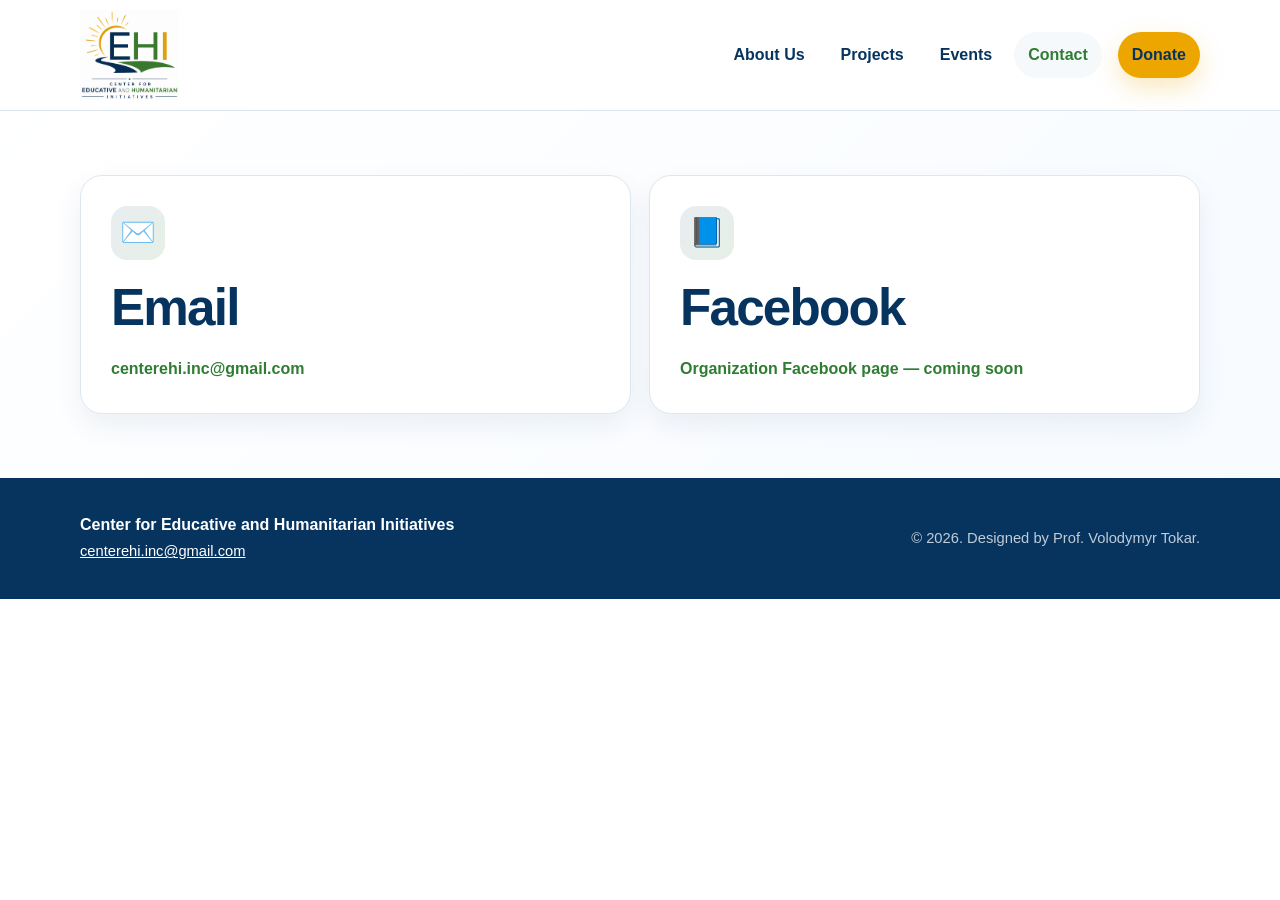
==== contact.html @ 1139d822 "Add files via upload" ====
<!doctype html>
<html lang="en">
<head>
  <meta charset="utf-8">
  <meta name="viewport" content="width=device-width, initial-scale=1">
  <meta name="description" content="Contact the Center for Educative and Humanitarian Initiatives.">
  <title>Contact | Center for Educative and Humanitarian Initiatives</title>
  <link rel="stylesheet" href="style.css">
</head>
<body>
<header class="site-header">
  <div class="container header-inner">
    <a class="brand" href="index.html" aria-label="Center for Educative and Humanitarian Initiatives home">
      <img src="assets/cehi-logo.png" alt="Center for Educative and Humanitarian Initiatives logo">
    </a>
    <button class="nav-toggle" type="button" aria-label="Open navigation" aria-expanded="false">☰</button>
    <nav class="site-nav" aria-label="Main navigation">
      <a href="index.html">About Us</a>
      <a href="projects.html">Projects</a>
      <a href="events.html">Events</a>
      <a href="contact.html" class="active">Contact</a>
      <a href="#" class="donate-button" data-placeholder="donate">Donate</a>
    </nav>
  </div>
</header>
<main>
  <section class="section"><div class="container contact-box">
    <article class="content-card">
      <div class="icon">✉️</div>
      <h1>Email</h1>
      <p><a class="info-link" href="mailto:centerehi.inc@gmail.com">centerehi.inc@gmail.com</a></p>
    </article>
    <article class="content-card">
      <div class="icon">📘</div>
      <h1>Facebook</h1>
      <p><a class="info-link" href="#" aria-label="Organization Facebook page placeholder">Organization Facebook page — coming soon</a></p>
    </article>
  </div></section>
</main>
<footer class="footer">
  <div class="container footer-inner">
    <div>
      <strong>Center for Educative and Humanitarian Initiatives</strong><br>
      <a class="small" href="mailto:centerehi.inc@gmail.com">centerehi.inc@gmail.com</a>
    </div>
    <div class="small">© 2026. Designed by Prof. Volodymyr Tokar.</div>
  </div>
</footer>
<script src="script.js"></script>
</body>
</html>
---- style.css ----
:root {
  --blue: #06345f;
  --green: #2f7d32;
  --orange: #eda600;
  --white: #ffffff;
  --soft: #f6f9fb;
  --text: #243044;
  --muted: #667085;
  --border: #dfe7ee;
  --shadow: 0 20px 50px rgba(6, 52, 95, 0.12);
  --radius: 22px;
}

* { box-sizing: border-box; }
html { scroll-behavior: smooth; }
body {
  margin: 0;
  font-family: Arial, Helvetica, sans-serif;
  color: var(--text);
  background: var(--white);
  line-height: 1.65;
}

a { color: inherit; text-decoration: none; }
a:hover { color: var(--green); }

.container { width: min(1120px, calc(100% - 36px)); margin: 0 auto; }
.site-header { position: sticky; top: 0; z-index: 1000; background: rgba(255,255,255,0.96); backdrop-filter: blur(12px); border-bottom: 1px solid var(--border); }
.header-inner { min-height: 110px; display: flex; align-items: center; justify-content: space-between; gap: 24px; }
.brand { flex: 1 1 auto; min-width: 180px; display: flex; align-items: center; }
.brand img { width: min(100%, 420px); height: 90px; object-fit: contain; object-position: left center; display: block; }
.nav-toggle { display: none; border: 0; background: var(--blue); color: var(--white); border-radius: 12px; padding: 10px 12px; font-size: 1.1rem; cursor: pointer; }
.site-nav { display: flex; align-items: center; gap: 8px; }
.site-nav a { padding: 10px 14px; border-radius: 999px; font-weight: 700; color: var(--blue); }
.site-nav a.active, .site-nav a:hover { background: var(--soft); color: var(--green); }
.donate-button { margin-left: 8px; background: var(--orange) !important; color: var(--blue) !important; box-shadow: 0 10px 24px rgba(237,166,0,0.25); }

main { background: linear-gradient(135deg, #ffffff 0%, #f7fbff 100%); }
.section { padding: 64px 0; }
.content-layout { display: grid; grid-template-columns: 1fr; gap: 24px; }
.content-card { background: var(--white); border: 1px solid var(--border); border-radius: var(--radius); padding: 30px; box-shadow: 0 12px 28px rgba(6,52,95,0.07); }
.highlight { border-left: 6px solid var(--green); }
h1, h2, h3 { line-height: 1.18; margin: 0 0 18px; color: var(--blue); }
h1 { font-size: clamp(2.2rem, 4vw, 3.4rem); letter-spacing: -0.035em; }
h2 { font-size: clamp(1.7rem, 2.5vw, 2.4rem); letter-spacing: -0.02em; }
h3 { font-size: 1.25rem; }
p { margin: 0 0 18px; }
p:last-child { margin-bottom: 0; }
.lead { font-size: 1.15rem; color: var(--muted); max-width: 760px; }
.project-title { color: var(--green); }
.objectives { display: grid; gap: 12px; margin: 16px 0 22px; padding-left: 22px; }
.objectives li { padding-left: 4px; }
.contact-box { display: grid; grid-template-columns: 1fr 1fr; gap: 18px; }
.info-link { color: var(--green); font-weight: 800; word-break: break-word; }
.icon { width: 54px; height: 54px; border-radius: 16px; display: grid; place-items: center; margin-bottom: 18px; background: linear-gradient(135deg, rgba(6,52,95,0.09), rgba(47,125,50,0.12)); font-size: 1.8rem; }
.footer { padding: 34px 0; background: var(--blue); color: var(--white); }
.footer-inner { display: flex; justify-content: space-between; gap: 20px; flex-wrap: wrap; align-items: center; }
.footer a { color: var(--white); text-decoration: underline; }
.small { color: rgba(255,255,255,0.75); font-size: 0.92rem; }

@media (max-width: 920px) { .contact-box { grid-template-columns: 1fr; } }
@media (max-width: 760px) {
  .header-inner { min-height: 86px; }
  .brand img { width: min(100%, 260px); height: 70px; }
  .nav-toggle { display: block; }
  .site-nav { position: absolute; left: 18px; right: 18px; top: 82px; display: none; flex-direction: column; align-items: stretch; background: var(--white); border: 1px solid var(--border); border-radius: 18px; padding: 12px; box-shadow: var(--shadow); }
  .site-nav.open { display: flex; }
  .site-nav a { text-align: center; }
  .donate-button { margin-left: 0; }
  .section { padding: 44px 0; }
}
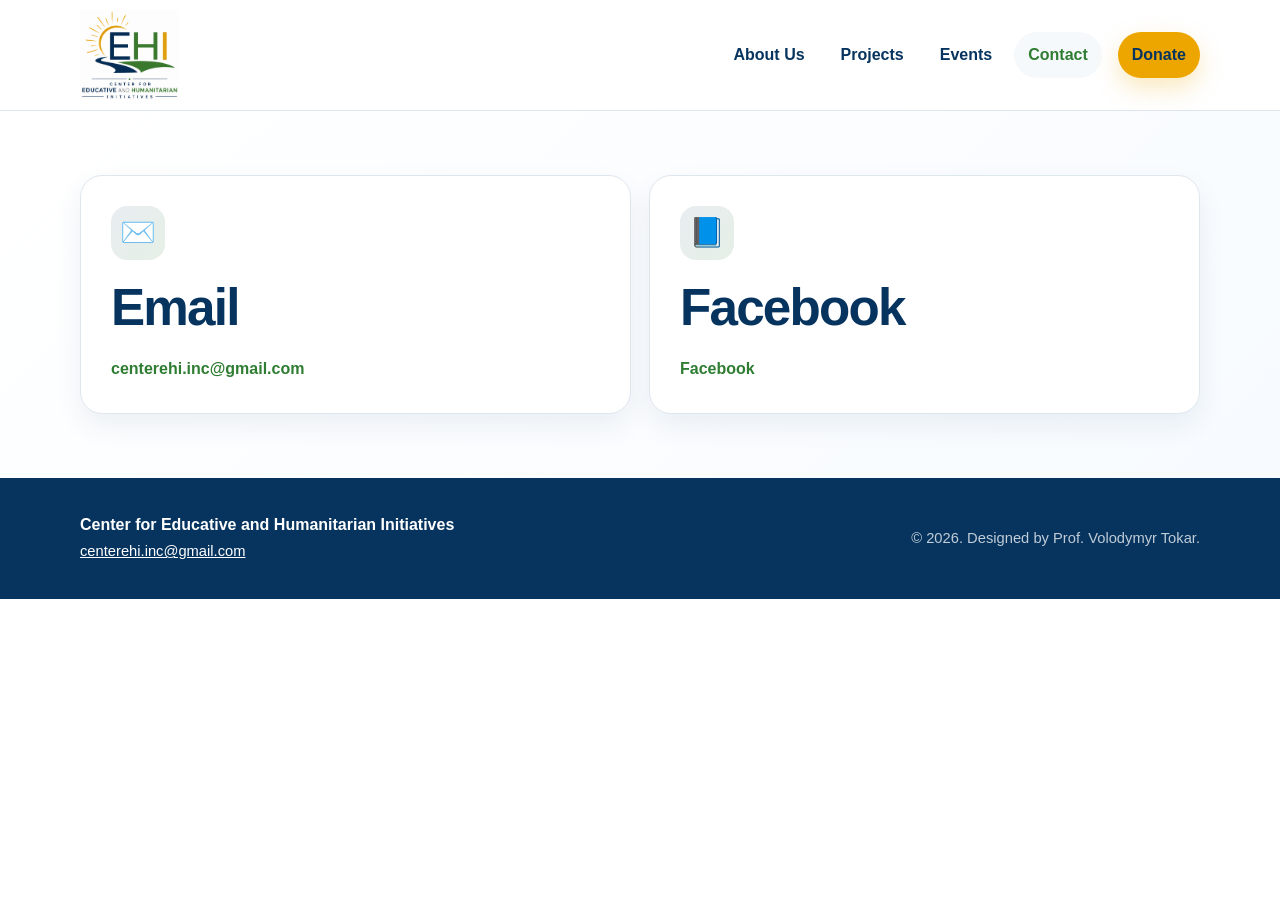
==== commit d9926cbc: "Update contact.html" ====
--- a/contact.html
+++ b/contact.html
@@ -33,7 +33,15 @@
     <article class="content-card">
       <div class="icon">📘</div>
       <h1>Facebook</h1>
-      <p><a class="info-link" href="#" aria-label="Organization Facebook page placeholder">Organization Facebook page — coming soon</a></p>
+      <p>
+  <a class="info-link"
+     href="https://www.facebook.com/profile.php?id=61591945046241"
+     target="_blank"
+     rel="noopener noreferrer"
+     aria-label="Facebook">
+    Facebook
+  </a>
+</p>
     </article>
   </div></section>
 </main>
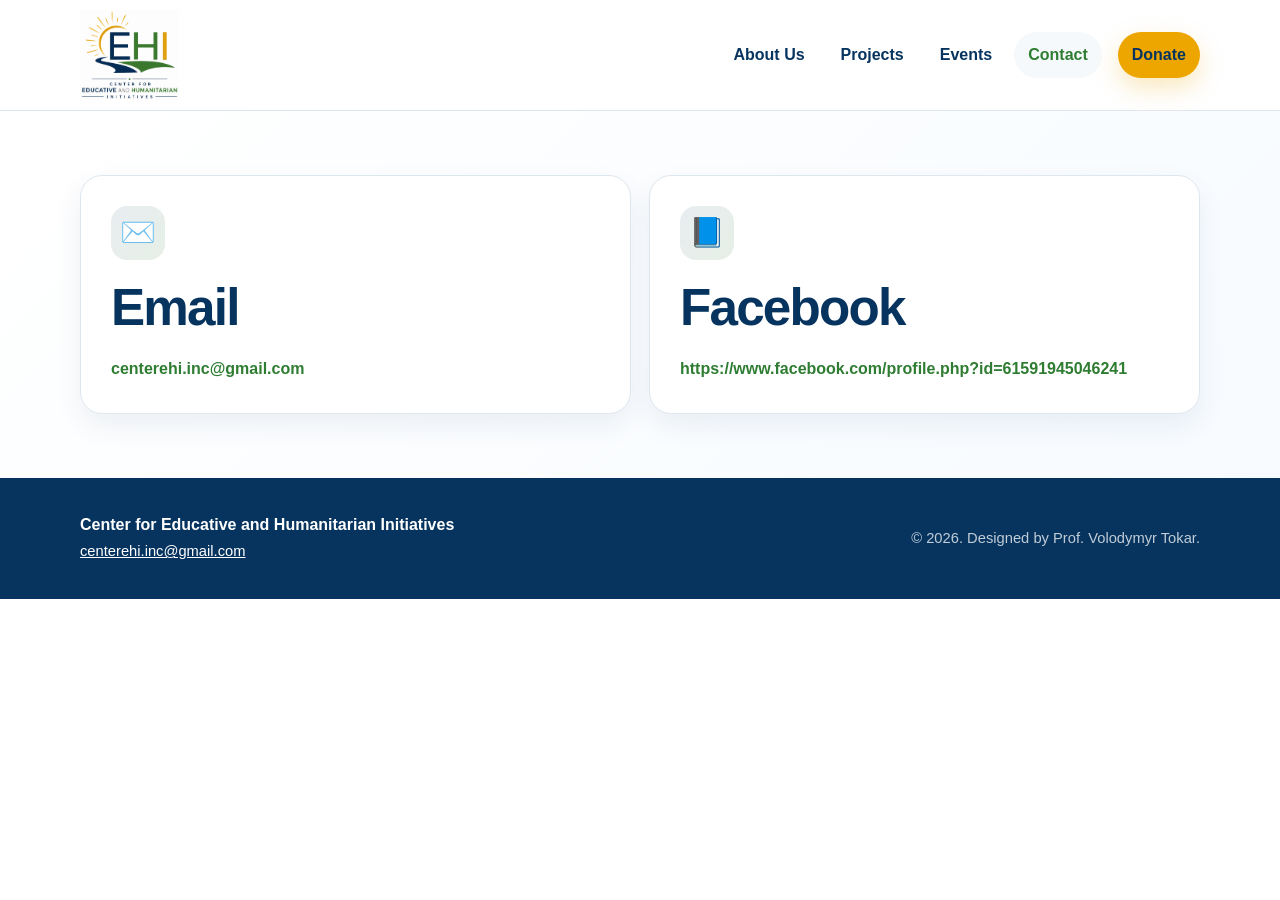
==== commit 547dc141: "Update contact.html" ====
--- a/contact.html
+++ b/contact.html
@@ -37,9 +37,8 @@
   <a class="info-link"
      href="https://www.facebook.com/profile.php?id=61591945046241"
      target="_blank"
-     rel="noopener noreferrer"
-     aria-label="Facebook">
-    Facebook
+     rel="noopener noreferrer">
+    https://www.facebook.com/profile.php?id=61591945046241
   </a>
 </p>
     </article>
